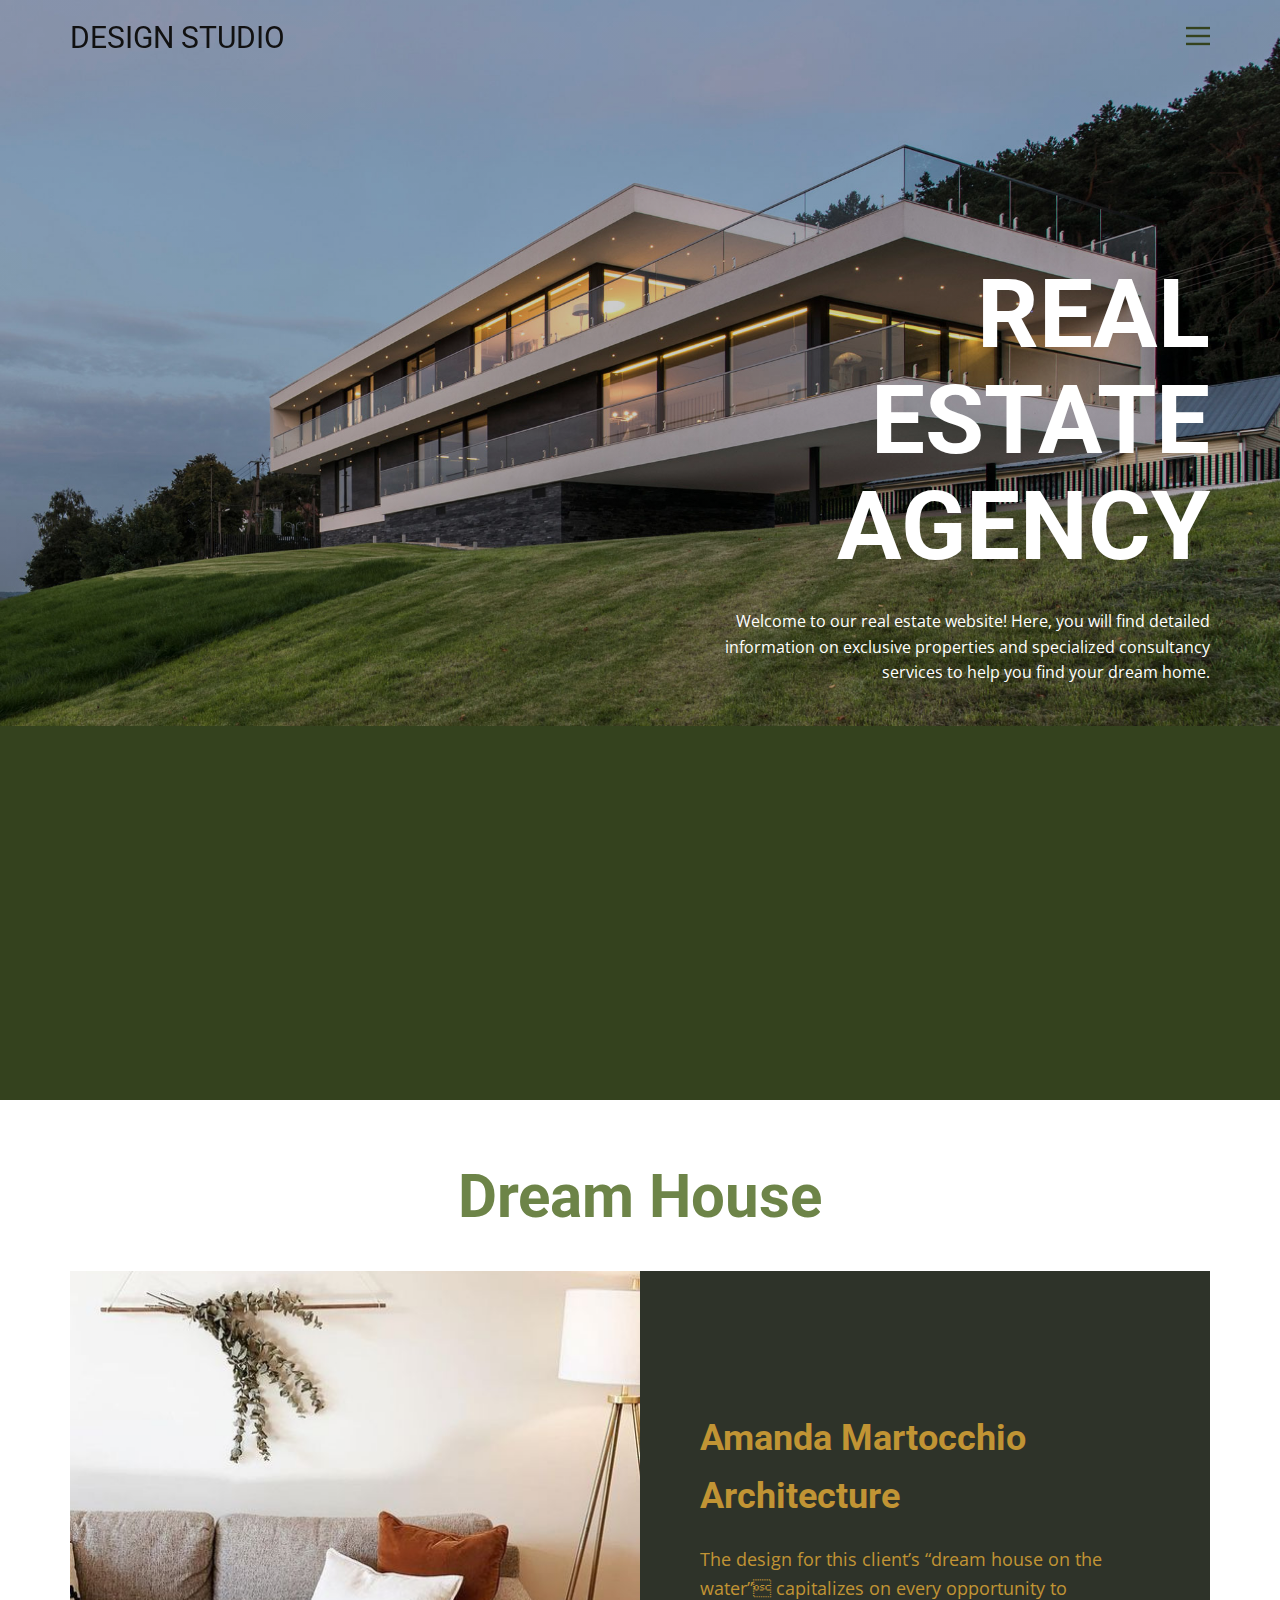
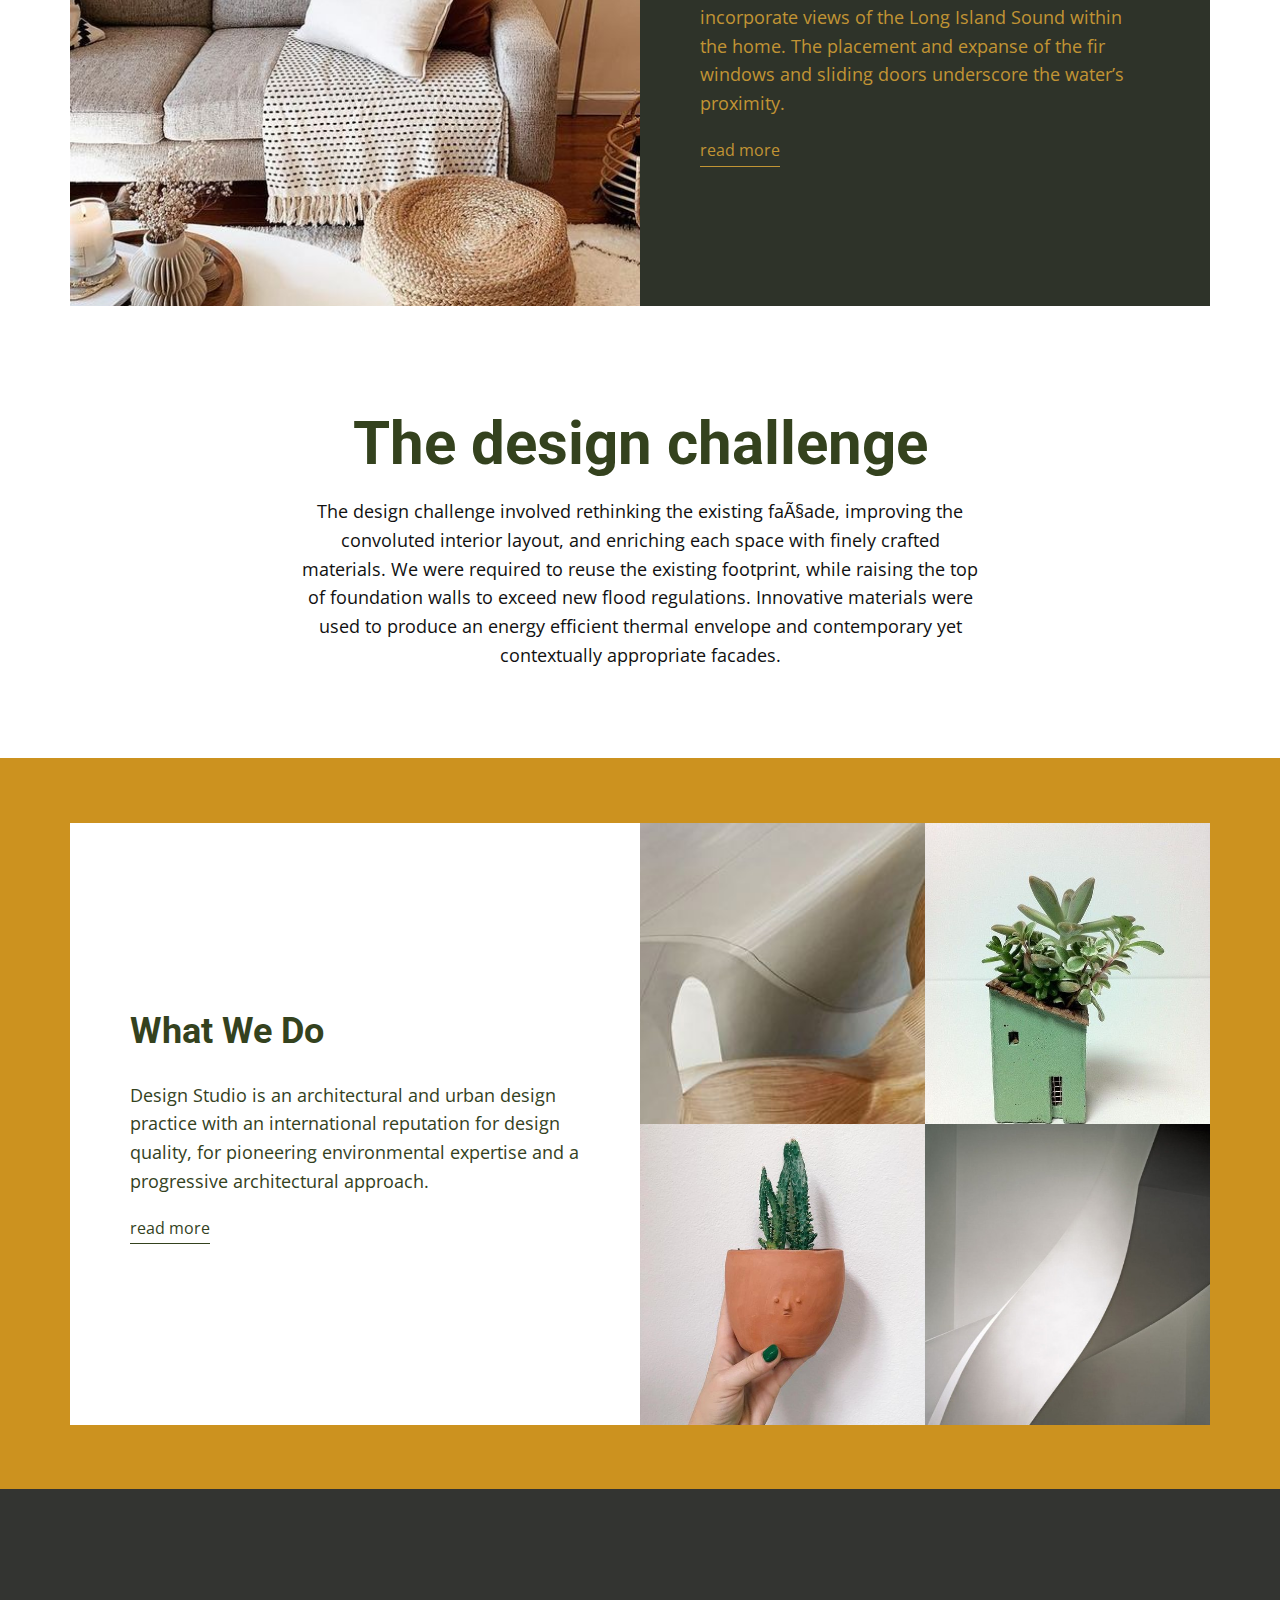
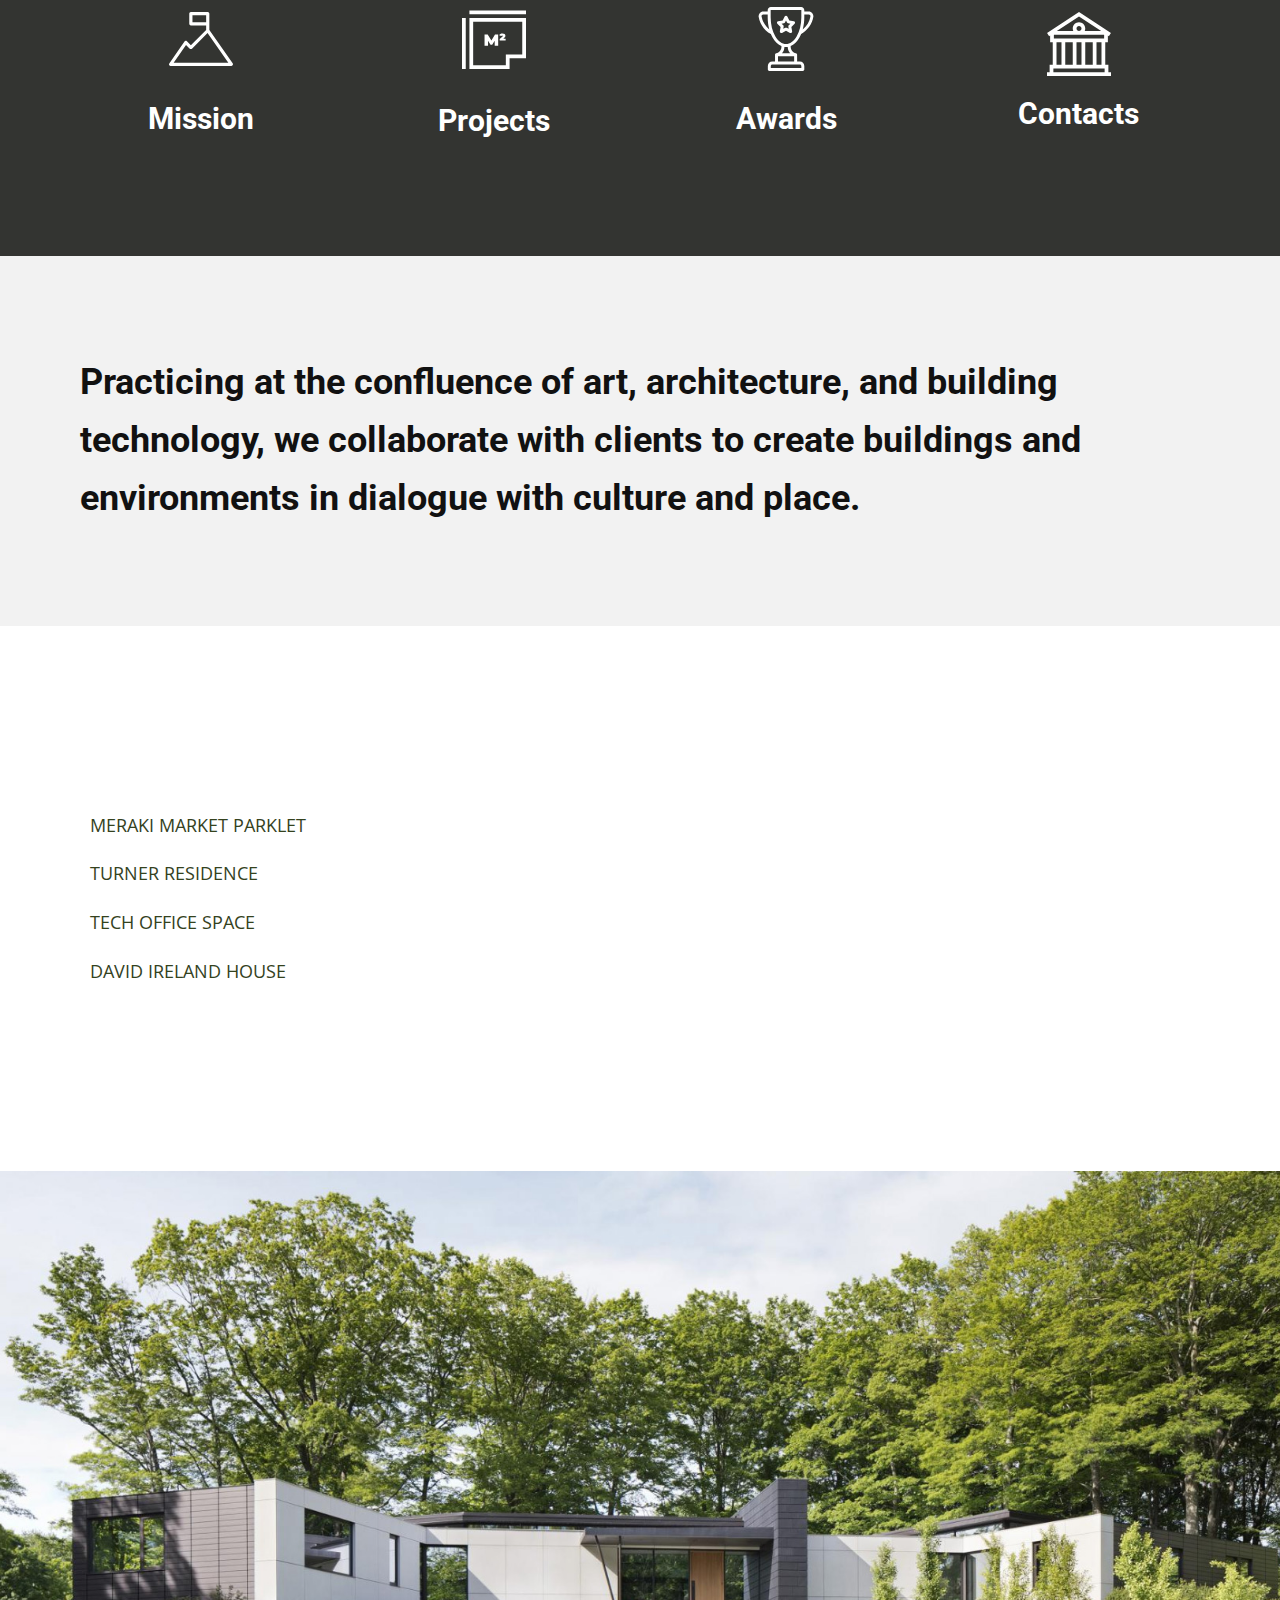
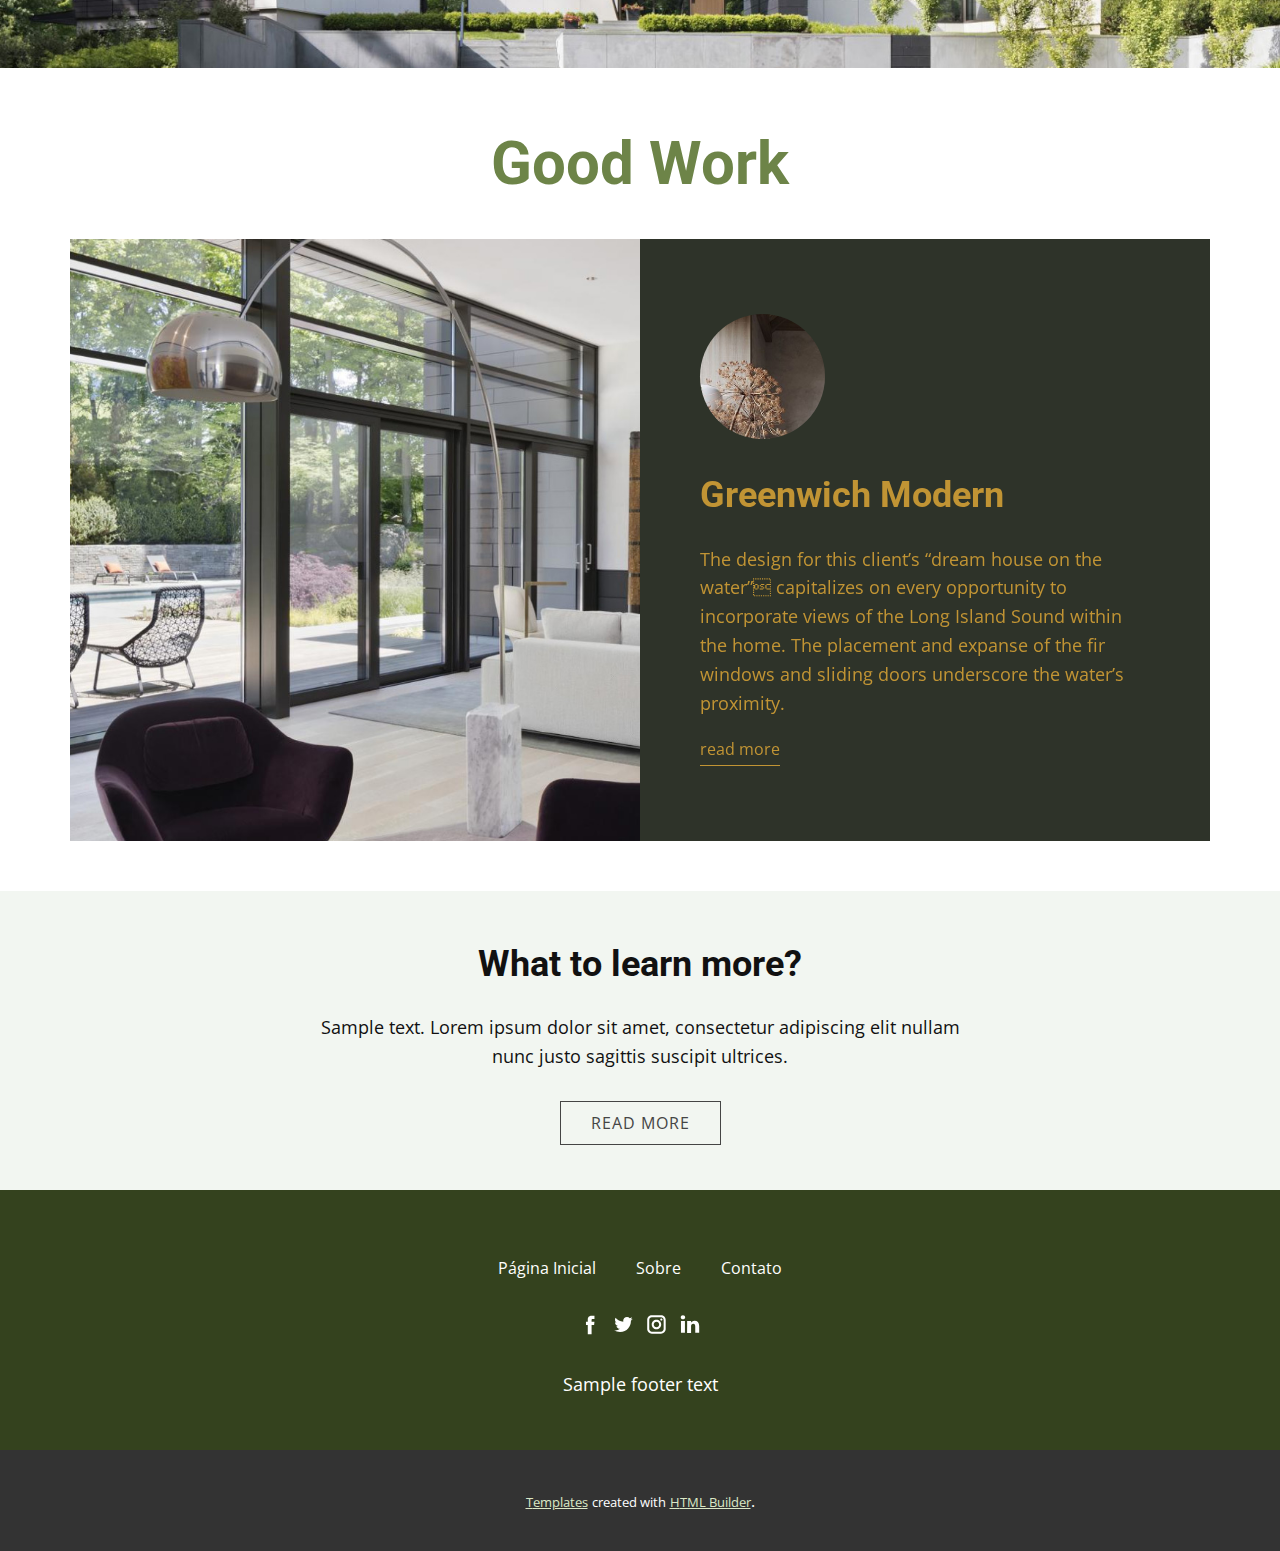
==== Página-Inicial.html @ 9f140aff "initial" ====
<!DOCTYPE html>
<html style="font-size: 16px;" lang="pt"><head>
    <meta name="viewport" content="width=device-width, initial-scale=1.0">
    <meta charset="utf-8">
    <meta name="keywords" content="REAL ESTATE AGENCY, Dream House, Amanda Martocchio Architecture, The design challenge, What We Do, Practicing at the confluence of art, architecture, and building technology, we collaborate with clients to create buildings and environments in dialogue with culture and place., Good Work, Greenwich Modern, What to learn more?">
    <meta name="description" content="">
    <title>Página Inicial</title>
    <link rel="stylesheet" href="nicepage.css" media="screen">
<link rel="stylesheet" href="Página-Inicial.css" media="screen">
    <script class="u-script" type="text/javascript" src="jquery.js" defer=""></script>
    <script class="u-script" type="text/javascript" src="nicepage.js" defer=""></script>
    <meta name="generator" content="Nicepage 5.9.6, nicepage.com">
    <link id="u-theme-google-font" rel="stylesheet" href="https://fonts.googleapis.com/css?family=Roboto:100,100i,300,300i,400,400i,500,500i,700,700i,900,900i|Open+Sans:300,300i,400,400i,500,500i,600,600i,700,700i,800,800i">
    
    
    
    
    
    
    
    
    
    
    
    
    <script type="application/ld+json">{
		"@context": "http://schema.org",
		"@type": "Organization",
		"name": "",
		"sameAs": []
}</script>
    <meta name="theme-color" content="#34421e">
    <meta property="og:title" content="Página Inicial">
    <meta property="og:type" content="website">
  <meta data-intl-tel-input-cdn-path="intlTelInput/" /></head>
  <body class="u-body u-overlap u-overlap-transparent u-xl-mode" data-lang="pt"><header class="u-clearfix u-header u-sticky u-sticky-fa14" id="sec-f9f5"><div class="u-align-left u-clearfix u-sheet u-sheet-1">
        <h3 class="u-align-left-xs u-headline u-text u-text-1">
          <a href="/">Design Studio</a>
        </h3>
        <nav class="u-menu u-menu-hamburger u-offcanvas u-menu-1" data-responsive-from="XL">
          <div class="menu-collapse">
            <a class="u-button-style u-nav-link" href="#" style="padding: 4px 0px; font-size: calc(1em + 8px);">
              <svg class="u-svg-link" preserveAspectRatio="xMidYMin slice" viewBox="0 0 302 302" style="undefined"><use xmlns:xlink="http://www.w3.org/1999/xlink" xlink:href="#svg-a760"></use></svg>
              <svg xmlns="http://www.w3.org/2000/svg" xmlns:xlink="http://www.w3.org/1999/xlink" version="1.1" id="svg-a760" x="0px" y="0px" viewBox="0 0 302 302" style="enable-background:new 0 0 302 302;" xml:space="preserve" class="u-svg-content"><g><rect y="36" width="302" height="30"></rect><rect y="236" width="302" height="30"></rect><rect y="136" width="302" height="30"></rect>
</g><g></g><g></g><g></g><g></g><g></g><g></g><g></g><g></g><g></g><g></g><g></g><g></g><g></g><g></g><g></g></svg>
            </a>
          </div>
          <div class="u-nav-container">
            <ul class="u-nav u-spacing-25 u-unstyled"><li class="u-nav-item"><a class="u-button-style u-nav-link" href="#" style="padding: 8px 0px;">Página Inicial</a>
</li><li class="u-nav-item"><a class="u-button-style u-nav-link" href="#" style="padding: 8px 0px;">Sobre</a>
</li><li class="u-nav-item"><a class="u-button-style u-nav-link" href="#" style="padding: 8px 0px;">Contato</a>
</li></ul>
          </div>
          <div class="u-nav-container-collapse">
            <div class="u-black u-container-style u-inner-container-layout u-opacity u-opacity-95 u-sidenav">
              <div class="u-inner-container-layout u-sidenav-overflow">
                <div class="u-menu-close"></div>
                <ul class="u-align-center u-nav u-popupmenu-items u-unstyled u-nav-2"><li class="u-nav-item"><a class="u-button-style u-nav-link" href="#">Página Inicial</a>
</li><li class="u-nav-item"><a class="u-button-style u-nav-link" href="#">Sobre</a>
</li><li class="u-nav-item"><a class="u-button-style u-nav-link" href="#">Contato</a>
</li></ul>
              </div>
            </div>
            <div class="u-black u-menu-overlay u-opacity u-opacity-70"></div>
          </div>
        </nav>
      </div></header> 
    <section class="-lg -sm -xl -xs u-clearfix u-image u-shading u-section-1" src="" id="sec-aad8">
      <div class="u-clearfix u-sheet u-sheet-1">
        <div class="u-align-left-xs u-align-right-lg u-align-right-md u-align-right-sm u-align-right-xl u-container-style u-group u-group-1">
          <div class="u-container-layout u-valign-bottom u-container-layout-1">
            <h1 class="u-text u-title u-text-1">REAL ESTATE AGENCY</h1>
            <p class="u-large-text u-text u-text-variant u-text-2"> Welcome to our real estate website! Here, you will find detailed information on exclusive properties and specialized consultancy services to help you find your dream home.</p>
          </div>
        </div>
      </div>
    </section>
    <section class="u-clearfix u-palette-1-base u-section-2" id="sec-4918">
      <div class="u-clearfix u-sheet u-sheet-1">
        <div class="u-clearfix u-expanded-width u-gutter-10 u-layout-wrap u-layout-wrap-1">
          <div class="u-layout">
            <div class="u-layout-row">
              <div class="u-border-no-bottom u-border-no-left u-border-no-right u-border-no-top u-container-style u-image u-layout-cell u-left-cell u-size-20 u-image-1" data-animation-name="customAnimationIn" data-animation-duration="1000" data-animation-delay="0">
                <div class="u-container-layout"></div>
              </div>
              <div class="u-border-no-bottom u-border-no-left u-border-no-right u-border-no-top u-container-style u-image u-layout-cell u-size-20 u-image-2" data-animation-name="customAnimationIn" data-animation-duration="1000" data-animation-delay="250">
                <div class="u-container-layout"></div>
              </div>
              <div class="u-border-no-bottom u-border-no-left u-border-no-right u-border-no-top u-container-style u-image u-layout-cell u-right-cell u-size-20 u-image-3" data-animation-name="customAnimationIn" data-animation-duration="1000" data-animation-delay="500">
                <div class="u-container-layout"></div>
              </div>
            </div>
          </div>
        </div>
      </div>
    </section>
    <section class="u-clearfix u-section-3" id="carousel_dcaf">
      <div class="u-clearfix u-sheet u-sheet-1">
        <div class="u-align-center u-container-style u-group u-group-1">
          <div class="u-container-layout u-valign-middle u-container-layout-1">
            <h1 class="u-text u-text-palette-1-dark-1 u-text-1">Dream House</h1>
          </div>
        </div>
        <div class="u-clearfix u-expanded-width u-gutter-0 u-layout-wrap u-layout-wrap-1">
          <div class="u-layout">
            <div class="u-layout-row">
              <div class="u-align-left u-container-style u-image u-layout-cell u-left-cell u-size-30 u-image-1">
                <div class="u-container-layout" src=""></div>
              </div>
              <div class="u-align-left u-container-style u-layout-cell u-palette-5-dark-3 u-right-cell u-size-30 u-layout-cell-2">
                <div class="u-container-layout u-valign-middle u-container-layout-3">
                  <h2 class="u-text u-text-palette-3-base u-text-2">Amanda Martocchio Architecture</h2>
                  <p class="u-text u-text-palette-3-base u-text-3">The design for this client’s “dream house on the water” capitalizes on every opportunity to incorporate views of the Long Island Sound within the home. The placement and expanse of the fir windows and sliding doors underscore
                                    the water’s proximity. </p>
                  <a href="https://amandamartocchio.com/" class="u-border-1 u-border-palette-3-base u-link u-text-palette-3-base u-link-1" title="read more" target="_blank">read more</a>
                </div>
              </div>
            </div>
          </div>
        </div>
      </div>
    </section>
    <section class="u-clearfix u-section-4" id="sec-af74">
      <div class="u-clearfix u-sheet u-sheet-1">
        <div class="u-align-center u-container-style u-group u-group-1">
          <div class="u-container-layout u-valign-middle u-container-layout-1">
            <h1 class="u-text u-text-palette-1-base u-text-1">The design challenge</h1>
            <p class="u-text u-text-2">The design challenge involved rethinking the existing faÃ§ade, improving the convoluted interior layout, and enriching each space with finely crafted materials. We were required to reuse the existing footprint, while raising the top
                        of foundation walls to exceed new flood regulations. Innovative materials were used to produce an energy efficient thermal envelope and contemporary yet contextually appropriate facades.</p>
          </div>
        </div>
      </div>
    </section>
    <section class="u-clearfix u-custom-color-1 u-section-5" id="carousel_9594">
      <div class="u-clearfix u-sheet u-sheet-1">
        <div class="u-clearfix u-expanded-width u-gutter-0 u-layout-wrap u-layout-wrap-1">
          <div class="u-gutter-0 u-layout">
            <div class="u-layout-row">
              <div class="u-size-30 u-size-60-md">
                <div class="u-layout-col">
                  <div class="u-align-left u-container-style u-layout-cell u-left-cell u-size-60 u-white u-layout-cell-1">
                    <div class="u-container-layout u-valign-middle u-container-layout-1">
                      <h2 class="u-text u-text-palette-1-base u-text-1">What We Do</h2>
                      <p class="u-text u-text-palette-1-base u-text-2">Design Studio is an architectural and urban design practice with an international reputation for design quality, for pioneering environmental expertise and a progressive architectural approach. </p>
                      <a href="https://amandamartocchio.com/" class="u-border-1 u-border-palette-1-base u-link u-text-palette-1-base u-link-1" title="read more" target="_blank">read more</a>
                    </div>
                  </div>
                </div>
              </div>
              <div class="u-size-30 u-size-60-md">
                <div class="u-layout-col">
                  <div class="u-size-30">
                    <div class="u-layout-row">
                      <div class="u-align-left u-container-style u-image u-layout-cell u-size-30 u-image-1">
                        <div class="u-container-layout" src=""></div>
                      </div>
                      <div class="u-container-style u-image u-layout-cell u-right-cell u-size-30 u-image-2">
                        <div class="u-container-layout"></div>
                      </div>
                    </div>
                  </div>
                  <div class="u-size-30">
                    <div class="u-layout-row">
                      <div class="u-container-style u-image u-layout-cell u-size-30 u-image-3">
                        <div class="u-container-layout"></div>
                      </div>
                      <div class="u-container-style u-image u-layout-cell u-right-cell u-size-30 u-image-4">
                        <div class="u-container-layout"></div>
                      </div>
                    </div>
                  </div>
                </div>
              </div>
            </div>
          </div>
        </div>
      </div>
    </section>
    <section class="u-clearfix u-custom-color-2 u-section-6" id="carousel_696f">
      <div class="u-clearfix u-sheet u-sheet-1">
        <div class="u-clearfix u-expanded-width u-gutter-30 u-layout-wrap u-layout-wrap-1">
          <div class="u-gutter-0 u-layout">
            <div class="u-layout-row">
              <div class="u-align-center u-container-style u-layout-cell u-left-cell u-similar-fill u-size-15 u-size-30-md u-layout-cell-1">
                <div class="u-container-layout u-valign-middle"><span class="u-icon u-icon-1"><svg class="u-svg-link" preserveAspectRatio="xMidYMin slice" viewBox="0 0 301.055 301.055" style="undefined"><use xmlns:xlink="http://www.w3.org/1999/xlink" xlink:href="#svg-299d"></use></svg><svg class="u-svg-content" viewBox="0 0 301.055 301.055" x="0px" y="0px" id="svg-299d" style="enable-background:new 0 0 301.055 301.055;"><path d="M189.798,31.551c0-4.143-3.357-7.5-7.5-7.5h-79.453c-4.143,0-7.5,3.357-7.5,7.5v47.687c0,4.143,3.357,7.5,7.5,7.5h71.953  v21.186L102.845,179.9l-18.532-18.54c-1.571-1.571-3.769-2.362-5.97-2.168c-2.213,0.197-4.225,1.365-5.493,3.189L1.342,265.221  c-1.594,2.292-1.782,5.28-0.488,7.755c1.293,2.476,3.855,4.026,6.647,4.026h286.035c0.008,0.001,0.016,0.001,0.02,0  c4.143,0,7.5-3.357,7.5-7.5c0-1.783-0.622-3.421-1.661-4.708L189.798,108.66V31.551z M110.345,71.738V39.051h64.453v32.687H110.345z   M21.85,262.003l58.195-83.694l17.495,17.503c1.407,1.406,3.315,2.197,5.305,2.197c1.989,0,3.897-0.791,5.304-2.197l73.141-73.165  l97.818,139.357H21.85z"></path></svg></span>
                  <h3 class="u-align-center-md u-text u-text-1">Mission</h3>
                </div>
              </div>
              <div class="u-align-center-lg u-align-center-sm u-align-center-xl u-align-center-xs u-container-style u-layout-cell u-similar-fill u-size-15 u-size-30-md u-layout-cell-2">
                <div class="u-container-layout u-valign-middle"><span class="u-icon u-icon-2"><svg class="u-svg-link" preserveAspectRatio="xMidYMin slice" viewBox="0 -22 512 512" style="undefined"><use xmlns:xlink="http://www.w3.org/1999/xlink" xlink:href="#svg-1c7b"></use></svg><svg class="u-svg-content" viewBox="0 -22 512 512" id="svg-1c7b"><path d="m59.332031 467h321.335938v-85.332031h131.332031v-321.714844h-452.667969zm30-377.046875h392.667969v261.714844h-131.332031v85.332031h-261.335938zm0 0"></path><path d="m59.332031 0h452.667969v30h-452.667969zm0 0"></path><path d="m0 59.953125h30v407.046875h-30zm0 0"></path><path d="m264.054688 191.496094-28.863282 48.492187-29.640625-48.492187h-25.222656v91.003906h27.953125v-40.042969l19.761719 31.851563h13.519531l19.761719-33.28125.257812 41.472656h27.953125l-.261718-91.003906zm0 0"></path><path d="m336.980469 219.058594c8.449219-7.410156 10.398437-11.960938 10.398437-17.160156 0-10.53125-9.617187-17.160157-23.917968-17.160157-13.390626 0-21.84375 5.457031-25.613282 12.867188l15.082032 7.152343c1.6875-3.121093 4.679687-4.941406 8.710937-4.941406 3.640625 0 5.199219 1.5625 5.199219 3.640625 0 1.691407-.78125 3.769531-4.679688 7.019531l-20.671875 17.683594v11.828125h47.582031v-14.816406h-19.242187zm0 0"></path></svg></span>
                  <h3 class="u-align-center-md u-text u-text-2">Projects</h3>
                </div>
              </div>
              <div class="u-align-center u-container-style u-layout-cell u-similar-fill u-size-15 u-size-30-md u-layout-cell-3">
                <div class="u-container-layout u-valign-middle"><span class="u-icon u-icon-3"><svg class="u-svg-link" preserveAspectRatio="xMidYMin slice" viewBox="0 0 511.999 511.999" style="undefined"><use xmlns:xlink="http://www.w3.org/1999/xlink" xlink:href="#svg-209a"></use></svg><svg class="u-svg-content" viewBox="0 0 511.999 511.999" x="0px" y="0px" id="svg-209a" style="enable-background:new 0 0 511.999 511.999;"><g><g><path d="M466.45,49.374c-7.065-8.308-17.368-13.071-28.267-13.071H402.41v-11.19C402.41,11.266,391.143,0,377.297,0H134.705    c-13.848,0-25.112,11.266-25.112,25.112v11.19H73.816c-10.899,0-21.203,4.764-28.267,13.071    c-6.992,8.221-10.014,19.019-8.289,29.624c9.4,57.8,45.775,108.863,97.4,136.872c4.717,11.341,10.059,22.083,16.008,32.091    c19.002,31.975,42.625,54.073,68.627,64.76c2.635,26.644-15.094,51.885-41.794,57.9c-0.057,0.013-0.097,0.033-0.153,0.046    c-5.211,1.245-9.09,5.921-9.09,11.513v54.363h-21.986c-19.602,0-35.549,15.947-35.549,35.549v28.058    c0,6.545,5.305,11.85,11.85,11.85H390.56c6.545,0,11.85-5.305,11.85-11.85v-28.058c0-19.602-15.947-35.549-35.549-35.549h-21.988    V382.18c0-5.603-3.893-10.286-9.118-11.52c-0.049-0.012-0.096-0.028-0.145-0.04c-26.902-6.055-44.664-31.55-41.752-58.394    c25.548-10.86,48.757-32.761,67.479-64.264c5.949-10.009,11.29-20.752,16.008-32.095c51.622-28.01,87.995-79.072,97.395-136.87    C476.465,68.392,473.443,57.595,466.45,49.374z M60.652,75.192c-0.616-3.787,0.431-7.504,2.949-10.466    c2.555-3.004,6.277-4.726,10.214-4.726h35.777v21.802c0,34.186,4.363,67.3,12.632,97.583    C89.728,153.706,67.354,116.403,60.652,75.192z M366.861,460.243c6.534,0,11.85,5.316,11.85,11.85v16.208H134.422v-16.208    c0-6.534,5.316-11.85,11.85-11.85H366.861z M321.173,394.03v42.513H191.96V394.03H321.173z M223.037,370.331    c2.929-3.224,5.607-6.719,8.002-10.46c7.897-12.339,12.042-26.357,12.228-40.674c4.209,0.573,8.457,0.88,12.741,0.88    c4.661,0,9.279-0.358,13.852-1.036c0.27,19.239,7.758,37.45,20.349,51.289H223.037z M378.709,81.803    c0,58.379-13.406,113.089-37.747,154.049c-23.192,39.03-53.364,60.525-84.956,60.525c-31.597,0-61.771-21.494-84.966-60.523    c-24.342-40.961-37.748-95.671-37.748-154.049V25.112c0-0.78,0.634-1.413,1.412-1.413h242.591c0.78,0,1.414,0.634,1.414,1.413    V81.803z M451.348,75.192c-6.702,41.208-29.074,78.51-61.569,104.191c8.268-30.283,12.631-63.395,12.631-97.58V60.001h35.773    c3.938,0,7.66,1.723,10.214,4.726C450.915,67.688,451.963,71.405,451.348,75.192z"></path>
</g>
</g><g><g><path d="M327.941,121.658c-1.395-4.288-5.103-7.414-9.566-8.064l-35.758-5.196l-15.991-32.402    c-1.997-4.044-6.116-6.605-10.626-6.605c-4.511,0-8.63,2.561-10.626,6.605l-15.991,32.402l-35.758,5.196    c-4.464,0.648-8.172,3.775-9.566,8.065c-1.393,4.291-0.231,8.999,2.999,12.148l25.875,25.221l-6.109,35.613    c-0.763,4.446,1.064,8.938,4.714,11.59c3.648,2.651,8.487,3,12.479,0.902L256,190.32l31.982,16.813    c1.734,0.911,3.627,1.36,5.512,1.36c2.456,0,4.902-0.763,6.966-2.263c3.65-2.652,5.477-7.144,4.714-11.59l-6.109-35.613    l25.875-25.221C328.172,130.658,329.334,125.949,327.941,121.658z M278.064,146.405c-2.793,2.722-4.068,6.644-3.408,10.489    l3.102,18.09l-16.245-8.541c-1.725-0.908-3.62-1.36-5.514-1.36c-1.894,0-3.788,0.454-5.514,1.36l-16.245,8.541l3.102-18.09    c0.66-3.844-0.615-7.766-3.408-10.489l-13.141-12.81l18.162-2.64c3.859-0.56,7.196-2.985,8.922-6.482l8.123-16.458l8.122,16.458    c1.727,3.497,5.062,5.921,8.922,6.482l18.162,2.64L278.064,146.405z"></path>
</g>
</g></svg></span>
                  <h3 class="u-align-center-md u-text u-text-3">Awards</h3>
                </div>
              </div>
              <div class="u-align-center u-container-style u-layout-cell u-right-cell u-similar-fill u-size-15 u-size-30-md u-layout-cell-4">
                <div class="u-container-layout u-valign-middle"><span class="u-icon u-icon-4"><svg class="u-svg-link" preserveAspectRatio="xMidYMin slice" viewBox="0 0 512 512" style="undefined"><use xmlns:xlink="http://www.w3.org/1999/xlink" xlink:href="#svg-49fc"></use></svg><svg class="u-svg-content" viewBox="0 0 512 512" x="0px" y="0px" id="svg-49fc" style="enable-background:new 0 0 512 512;"><g><g><path d="M491,481.998v-60.004h-25v-179.01h21v-54.673l7.87,5.191l16.518-25.044L256,0L0.612,168.458l16.518,25.044l7.87-5.191    v54.673h21v179.011H21v60.004H0V512h512v-30.002H491z M256,35.94l177.434,117.038H301.813c2.686-6.13,4.187-12.892,4.187-20.001    c0-27.572-22.43-50.003-50-50.003s-50,22.431-50,50.003c0,7.109,1.501,13.872,4.187,20.001H78.566L256,35.94z M276,132.977    c0,11.028-8.972,20.001-20,20.001s-20-8.973-20-20.001c0-11.029,8.972-20.001,20-20.001S276,121.949,276,132.977z M55,182.98h402    v30.002H55V182.98z M436,242.984v179.011h-40V242.984H436z M366,242.984v179.011h-60V242.984H366z M276,242.984v179.011h-40    V242.984H276z M206,242.984v179.011h-60V242.984H206z M116,242.984v179.011H76V242.984H116z M461,481.998H51v-30.002h410V481.998z    "></path>
</g>
</g></svg></span>
                  <h3 class="u-align-center-md u-text u-text-4">Contacts</h3>
                </div>
              </div>
            </div>
          </div>
        </div>
      </div>
    </section>
    <section class="u-clearfix u-grey-5 u-section-7" id="sec-4ed6">
      <div class="u-clearfix u-sheet u-sheet-1">
        <div class="u-align-left u-container-style u-expanded-width u-group u-group-1">
          <div class="u-container-layout u-valign-middle-xl u-valign-middle-xs u-container-layout-1">
            <h2 class="u-text u-text-1">Practicing at the confluence of art, architecture, and building technology, we collaborate with clients to create buildings and environments in dialogue with culture and place.</h2>
          </div>
        </div>
      </div>
    </section>
    <section class="u-clearfix u-section-8" id="sec-7f2e">
      <div class="u-clearfix u-sheet u-sheet-1">
        <div class="u-clearfix u-expanded-width u-layout-wrap u-layout-wrap-1">
          <div class="u-layout">
            <div class="u-layout-row">
              <div class="u-align-left u-container-style u-layout-cell u-left-cell u-size-23 u-layout-cell-1">
                <div class="u-container-layout u-valign-middle u-container-layout-1">
                  <a href="https://jensen-architects.com/work/meraki-market-parklet/" class="u-link u-link-1" title="Read More" target="_blank">Meraki Market Parklet</a>
                  <a href="https://jensen-architects.com/work/turner-residence/" class="u-link u-link-2" title="turner residence">Turner Residence</a>
                  <a href="https://jensen-architects.com/work/tech-office-space/" class="u-link u-link-3" title="Tech Office Space" target="_blank">Tech Office Space</a>
                  <a href="https://jensen-architects.com/work/david-ireland-house/" class="u-link u-link-4" title="More" target="_blank">David Ireland House</a>
                </div>
              </div>
              <div class="u-container-style u-image u-layout-cell u-right-cell u-size-37 u-image-1" data-animation-name="customAnimationIn" data-animation-duration="1750">
                <div class="u-container-layout"></div>
              </div>
            </div>
          </div>
        </div>
      </div>
    </section>
    <section class="skrollable skrollable-between u-clearfix u-image u-section-9" id="sec-0849">
      <div class="u-clearfix u-sheet u-sheet-1"></div>
    </section>
    <section class="u-clearfix u-white u-section-10" id="sec-a835">
      <div class="u-clearfix u-sheet u-sheet-1">
        <div class="u-align-center u-container-style u-expanded-width-xs u-group u-group-1">
          <div class="u-container-layout u-valign-middle u-container-layout-1">
            <h1 class="u-text u-text-palette-1-dark-1 u-text-1">Good Work</h1>
          </div>
        </div>
        <div class="u-clearfix u-expanded-width u-gutter-0 u-layout-wrap u-layout-wrap-1">
          <div class="u-layout">
            <div class="u-layout-row">
              <div class="u-align-left u-container-style u-image u-layout-cell u-left-cell u-size-30 u-image-1" data-animation-name="pulse" data-animation-duration="1000" data-animation-direction="">
                <div class="u-container-layout" src=""></div>
              </div>
              <div class="u-align-left u-container-style u-layout-cell u-palette-5-dark-3 u-right-cell u-size-30 u-layout-cell-2" data-animation-name="pulse" data-animation-duration="1000" data-animation-direction="" data-animation-delay="250">
                <div class="u-container-layout u-valign-middle u-container-layout-3">
                  <div alt="" class="u-image u-image-circle u-image-2" data-image-width="277" data-image-height="277"></div>
                  <h2 class="u-text u-text-palette-3-base u-text-2">Greenwich Modern</h2>
                  <p class="u-text u-text-palette-3-base u-text-3">The design for this client’s “dream house on the water” capitalizes on every opportunity to incorporate views of the Long Island Sound within the home. The placement and expanse of the fir windows and sliding doors underscore
                                    the water’s proximity. </p>
                  <a href="https://amandamartocchio.com/" class="u-border-1 u-border-palette-3-base u-link u-text-palette-3-base u-link-1" title="read more" target="_blank">read more</a>
                </div>
              </div>
            </div>
          </div>
        </div>
      </div>
    </section>
    <section class="u-clearfix u-palette-4-light-3 u-section-11" id="sec-ce46">
      <div class="u-clearfix u-sheet u-sheet-1">
        <div class="u-align-center u-container-style u-group u-group-1">
          <div class="u-container-layout u-valign-middle u-container-layout-1">
            <h2 class="u-text u-text-1">What to learn more?</h2>
            <p class="u-text u-text-2">Sample text. Lorem ipsum dolor sit amet, consectetur adipiscing elit nullam nunc justo sagittis suscipit ultrices.</p>
            <a href="https://nicepage.com/website-builder" class="u-border-1 u-border-grey-dark-1 u-btn u-button-style u-btn-1">Read More</a>
          </div>
        </div>
      </div>
    </section>
    
    
    <footer class="u-clearfix u-footer u-palette-1-base" id="sec-1161"><div class="u-clearfix u-sheet u-sheet-1">
        <nav class="u-menu u-menu-dropdown u-offcanvas u-menu-1">
          <div class="menu-collapse">
            <a class="u-button-style u-nav-link" href="#">
              <svg class="u-svg-link" viewBox="0 0 24 24"><use xmlns:xlink="http://www.w3.org/1999/xlink" xlink:href="#menu-hamburger"></use></svg>
              <svg class="u-svg-content" version="1.1" id="menu-hamburger" viewBox="0 0 16 16" x="0px" y="0px" xmlns:xlink="http://www.w3.org/1999/xlink" xmlns="http://www.w3.org/2000/svg"><g><rect y="1" width="16" height="2"></rect><rect y="7" width="16" height="2"></rect><rect y="13" width="16" height="2"></rect>
</g></svg>
            </a>
          </div>
          <div class="u-nav-container">
            <ul class="u-nav u-unstyled"><li class="u-nav-item"><a class="u-button-style u-nav-link" href="#">Página Inicial</a>
</li><li class="u-nav-item"><a class="u-button-style u-nav-link" href="#">Sobre</a>
</li><li class="u-nav-item"><a class="u-button-style u-nav-link" href="#">Contato</a>
</li></ul>
          </div>
          <div class="u-nav-container-collapse">
            <div class="u-black u-container-style u-inner-container-layout u-opacity u-opacity-95 u-sidenav">
              <div class="u-inner-container-layout u-sidenav-overflow">
                <div class="u-menu-close"></div>
                <ul class="u-align-center u-nav u-popupmenu-items u-unstyled u-nav-2"><li class="u-nav-item"><a class="u-button-style u-nav-link" href="#">Página Inicial</a>
</li><li class="u-nav-item"><a class="u-button-style u-nav-link" href="#">Sobre</a>
</li><li class="u-nav-item"><a class="u-button-style u-nav-link" href="#">Contato</a>
</li></ul>
              </div>
            </div>
            <div class="u-black u-menu-overlay u-opacity u-opacity-70"></div>
          </div>
        </nav>
        <div class="u-align-left u-social-icons u-spacing-10 u-social-icons-1">
          <a class="u-social-url" target="_blank" href=""><span class="u-icon u-icon-circle u-social-facebook u-social-icon u-icon-1"><svg class="u-svg-link" preserveAspectRatio="xMidYMin slice" viewBox="0 0 112.2 112.2" style="width: 23px;"><use xmlns:xlink="http://www.w3.org/1999/xlink" xlink:href="#svg-7562"></use></svg><svg x="0px" y="0px" viewBox="0 0 112.2 112.2" enable-background="new 0 0 112.2 112.2" xml:space="preserve" id="svg-7562" class="u-svg-content"><path d="M75.5,28.8H65.4c-1.5,0-4,0.9-4,4.3v9.4h13.9l-1.5,15.8H61.4v45.1H42.8V58.3h-8.8V42.4h8.8V32.2 c0-7.4,3.4-18.8,18.8-18.8h13.8v15.4H75.5z"></path></svg></span>
          </a>
          <a class="u-social-url" target="_blank" href=""><span class="u-icon u-icon-circle u-social-icon u-social-twitter u-icon-2"><svg class="u-svg-link" preserveAspectRatio="xMidYMin slice" viewBox="0 0 112.2 112.2" style="width: 23px;"><use xmlns:xlink="http://www.w3.org/1999/xlink" xlink:href="#svg-37ac"></use></svg><svg x="0px" y="0px" viewBox="0 0 112.2 112.2" enable-background="new 0 0 112.2 112.2" xml:space="preserve" id="svg-37ac" class="u-svg-content"><path d="M92.2,38.2c0,0.8,0,1.6,0,2.3c0,24.3-18.6,52.4-52.6,52.4c-10.6,0.1-20.2-2.9-28.5-8.2 c1.4,0.2,2.9,0.2,4.4,0.2c8.7,0,16.7-2.9,23-7.9c-8.1-0.2-14.9-5.5-17.3-12.8c1.1,0.2,2.4,0.2,3.4,0.2c1.6,0,3.3-0.2,4.8-0.7 c-8.4-1.6-14.9-9.2-14.9-18c0-0.2,0-0.2,0-0.2c2.5,1.4,5.4,2.2,8.4,2.3c-5-3.3-8.3-8.9-8.3-15.4c0-3.4,1-6.5,2.5-9.2 c9.1,11.1,22.7,18.5,38,19.2c-0.2-1.4-0.4-2.8-0.4-4.3c0.1-10,8.3-18.2,18.5-18.2c5.4,0,10.1,2.2,13.5,5.7c4.3-0.8,8.1-2.3,11.7-4.5 c-1.4,4.3-4.3,7.9-8.1,10.1c3.7-0.4,7.3-1.4,10.6-2.9C98.9,32.3,95.7,35.5,92.2,38.2z"></path></svg></span>
          </a>
          <a class="u-social-url" target="_blank" href=""><span class="u-icon u-icon-circle u-social-icon u-social-instagram u-icon-3"><svg class="u-svg-link" preserveAspectRatio="xMidYMin slice" viewBox="0 0 112.2 112.2" style="width: 23px;"><use xmlns:xlink="http://www.w3.org/1999/xlink" xlink:href="#svg-985e"></use></svg><svg x="0px" y="0px" viewBox="0 0 112.2 112.2" enable-background="new 0 0 112.2 112.2" xml:space="preserve" id="svg-985e" class="u-svg-content"><path d="M55.9,32.9c-12.8,0-23.2,10.4-23.2,23.2s10.4,23.2,23.2,23.2s23.2-10.4,23.2-23.2S68.7,32.9,55.9,32.9z M55.9,69.4c-7.4,0-13.3-6-13.3-13.3c-0.1-7.4,6-13.3,13.3-13.3s13.3,6,13.3,13.3C69.3,63.5,63.3,69.4,55.9,69.4z"></path><path d="M79.7,26.8c-3,0-5.4,2.5-5.4,5.4s2.5,5.4,5.4,5.4c3,0,5.4-2.5,5.4-5.4S82.7,26.8,79.7,26.8z"></path><path d="M78.2,11H33.5C21,11,10.8,21.3,10.8,33.7v44.7c0,12.6,10.2,22.8,22.7,22.8h44.7c12.6,0,22.7-10.2,22.7-22.7 V33.7C100.8,21.1,90.6,11,78.2,11z M91,78.4c0,7.1-5.8,12.8-12.8,12.8H33.5c-7.1,0-12.8-5.8-12.8-12.8V33.7 c0-7.1,5.8-12.8,12.8-12.8h44.7c7.1,0,12.8,5.8,12.8,12.8V78.4z"></path></svg></span>
          </a>
          <a class="u-social-url" target="_blank" href=""><span class="u-icon u-icon-circle u-social-icon u-social-linkedin u-icon-4"><svg class="u-svg-link" preserveAspectRatio="xMidYMin slice" viewBox="0 0 112.2 112.2" style="width: 23px;"><use xmlns:xlink="http://www.w3.org/1999/xlink" xlink:href="#svg-cb4a"></use></svg><svg x="0px" y="0px" viewBox="0 0 112.2 112.2" enable-background="new 0 0 112.2 112.2" xml:space="preserve" id="svg-cb4a" class="u-svg-content"><path d="M33.8,96.8H14.5v-58h19.3V96.8z M24.1,30.9L24.1,30.9c-6.6,0-10.8-4.5-10.8-10.1c0-5.8,4.3-10.1,10.9-10.1 S34.9,15,35.1,20.8C35.1,26.4,30.8,30.9,24.1,30.9z M103.3,96.8H84.1v-31c0-7.8-2.7-13.1-9.8-13.1c-5.3,0-8.5,3.6-9.9,7.1 c-0.6,1.3-0.6,3-0.6,4.8V97H44.5c0,0,0.3-52.6,0-58h19.3v8.2c2.6-3.9,7.2-9.6,17.4-9.6c12.7,0,22.2,8.4,22.2,26.1V96.8z"></path></svg></span>
          </a>
        </div>
        <p class="u-align-center u-text u-text-1">Sample footer text</p>
      </div></footer>
    <section class="u-backlink u-clearfix u-grey-80">
      <a class="u-link" href="https://nicepage.com/templates" target="_blank">
        <span>Templates</span>
      </a>
      <p class="u-text">
        <span>created with</span>
      </p>
      <a class="u-link" href="https://nicepage.com/html-website-builder" target="_blank">
        <span>HTML Builder</span>
      </a>. 
    </section>
  
</body></html>
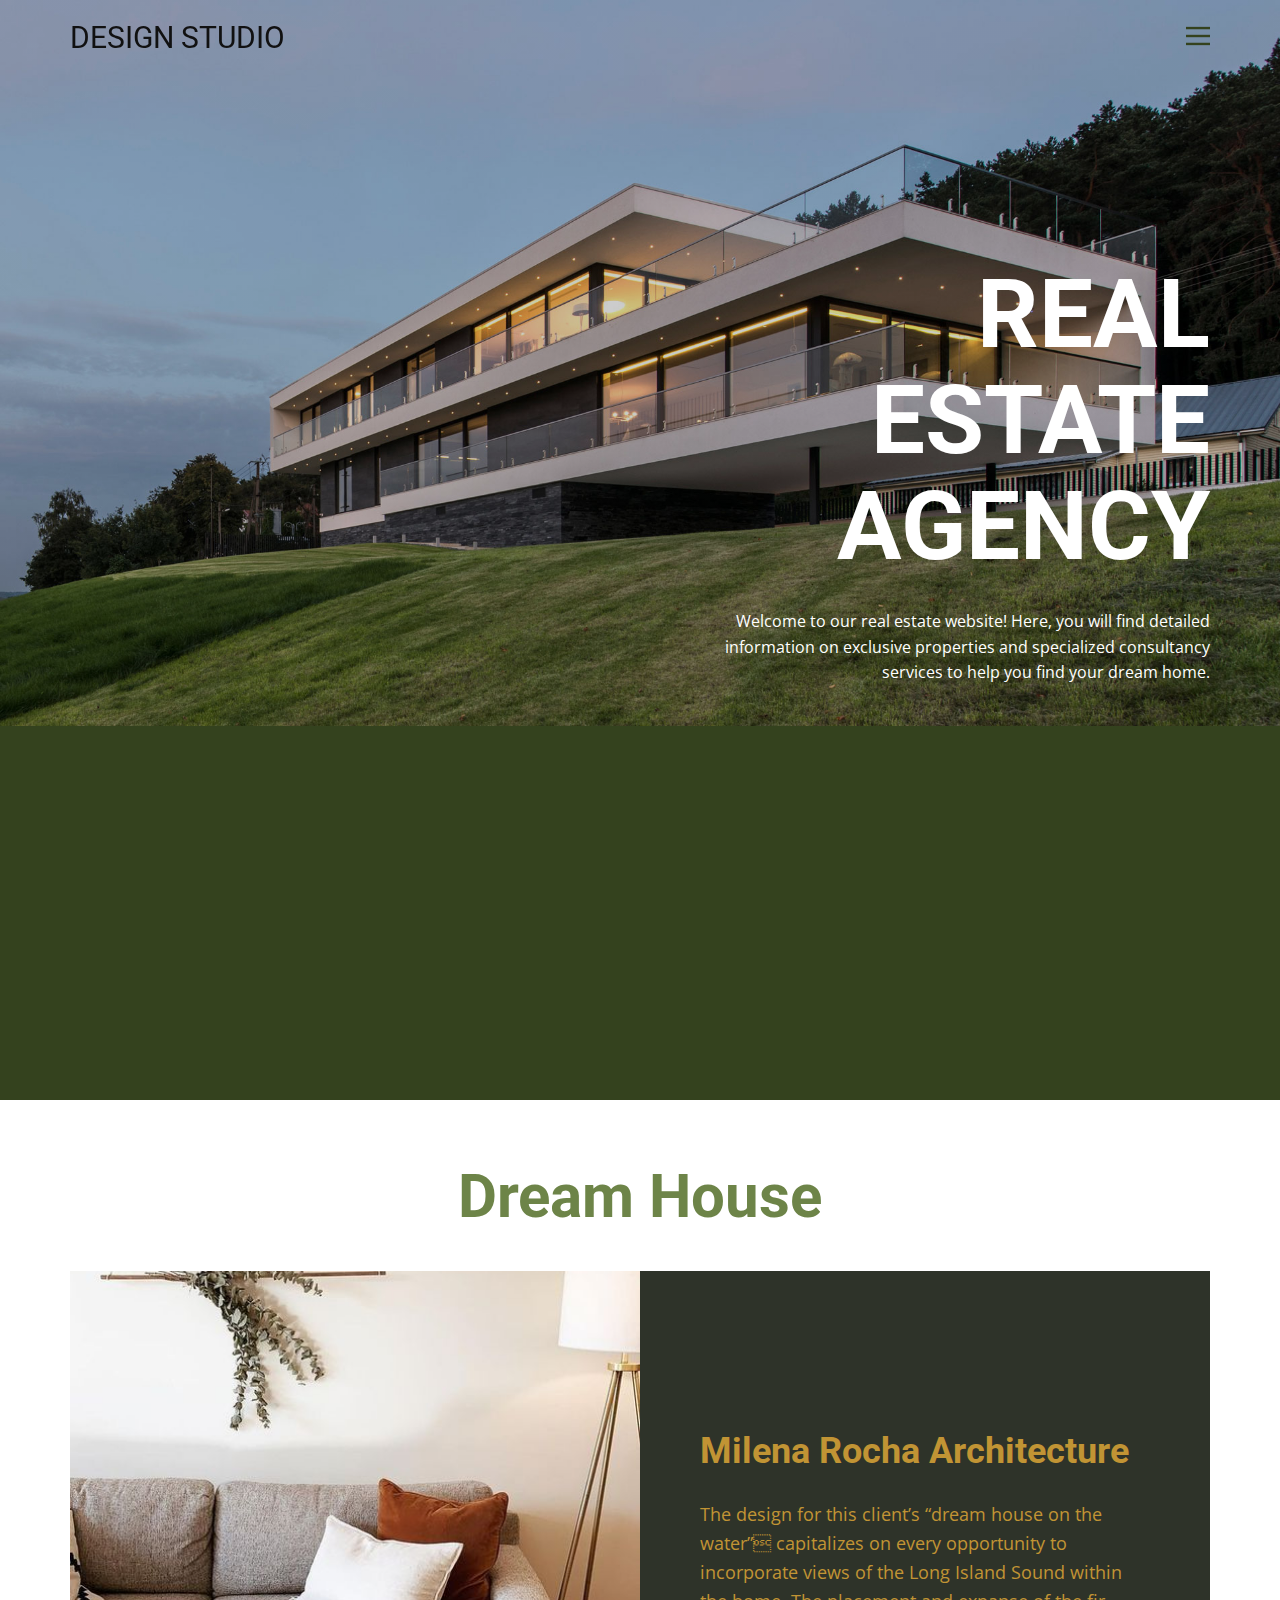
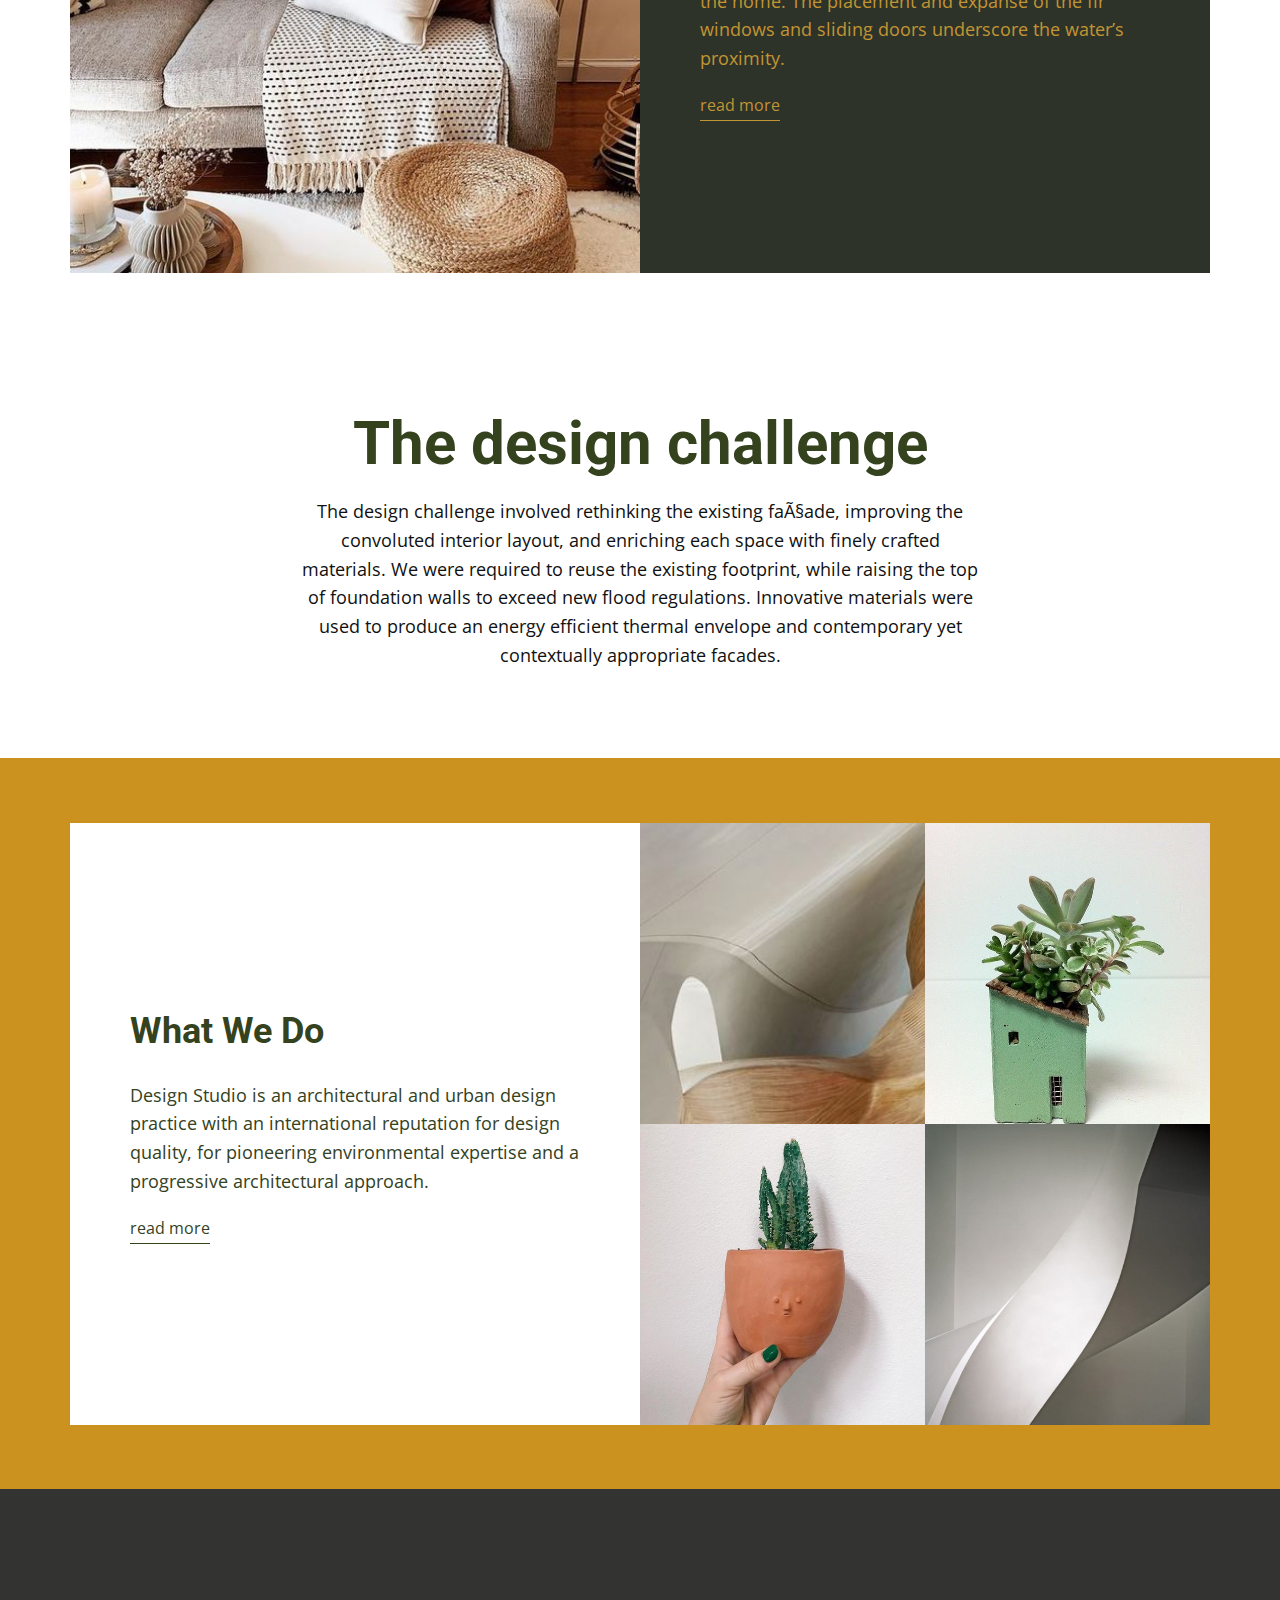
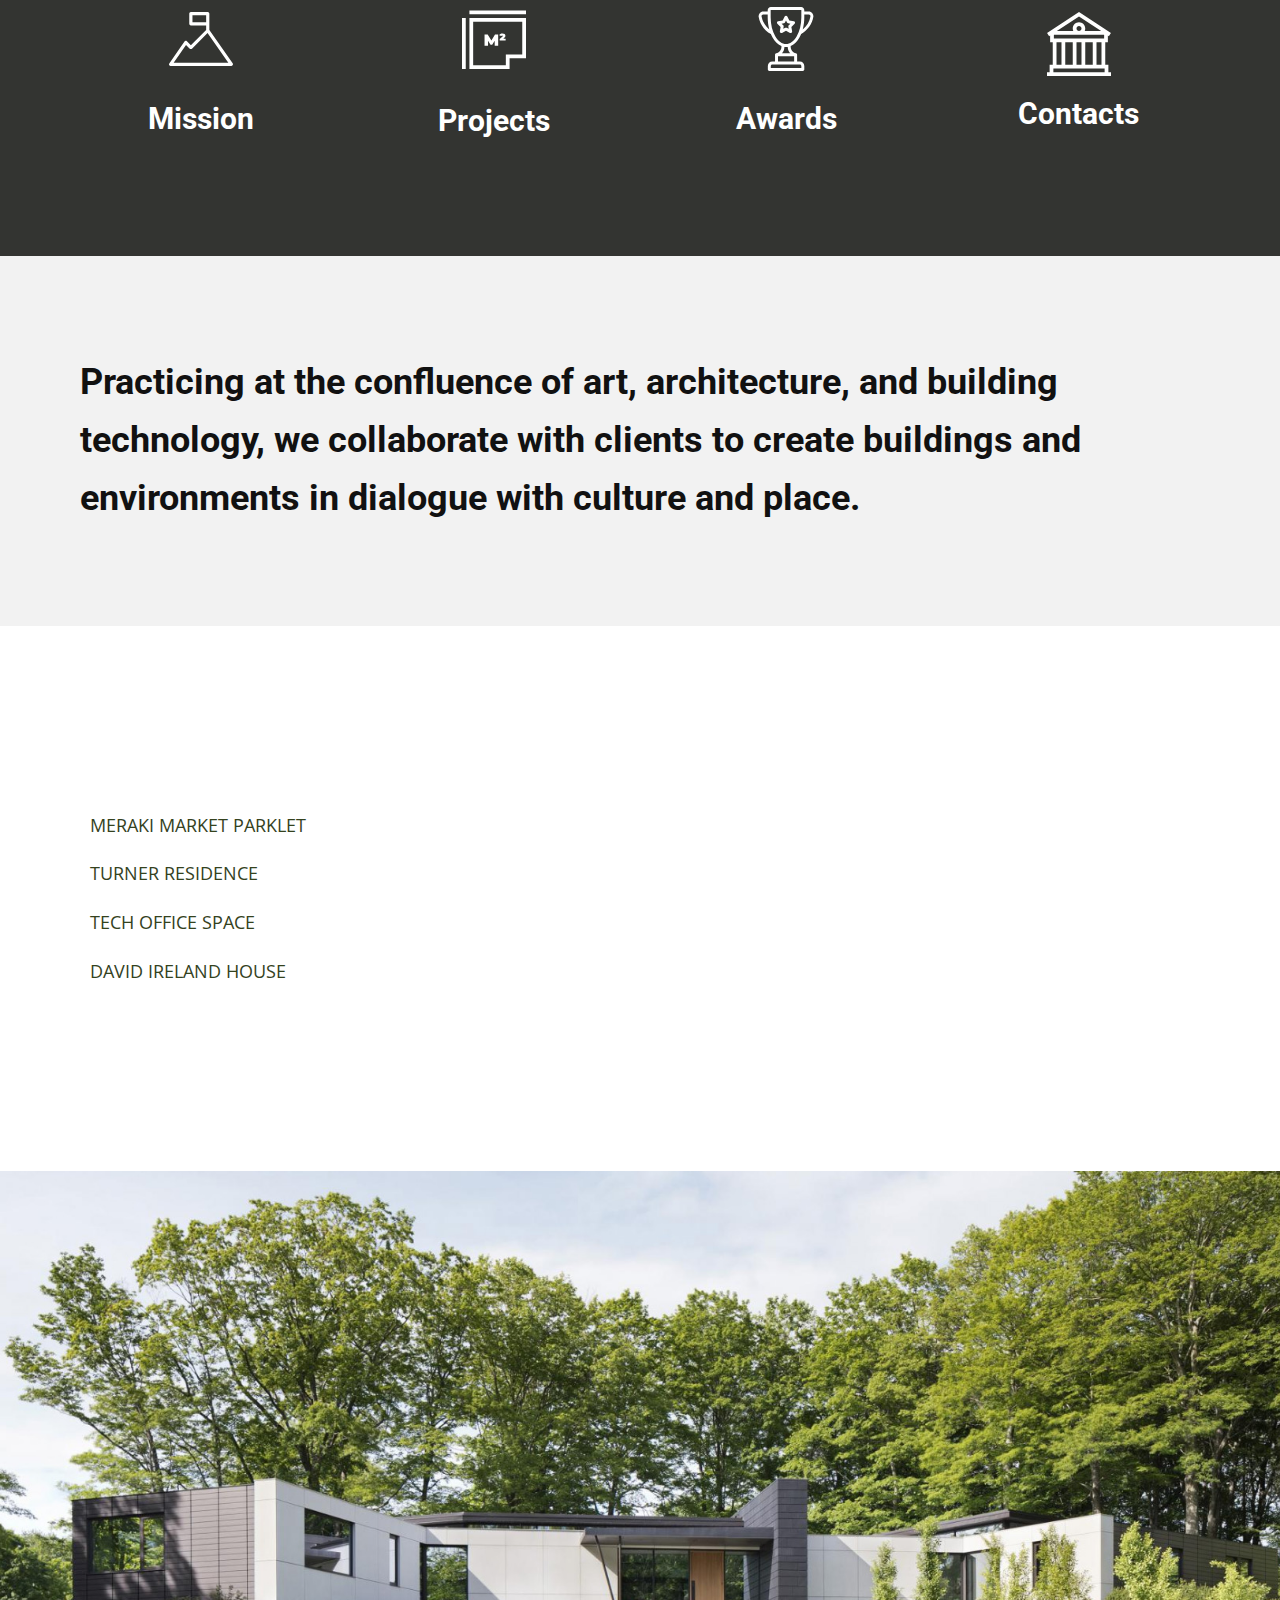
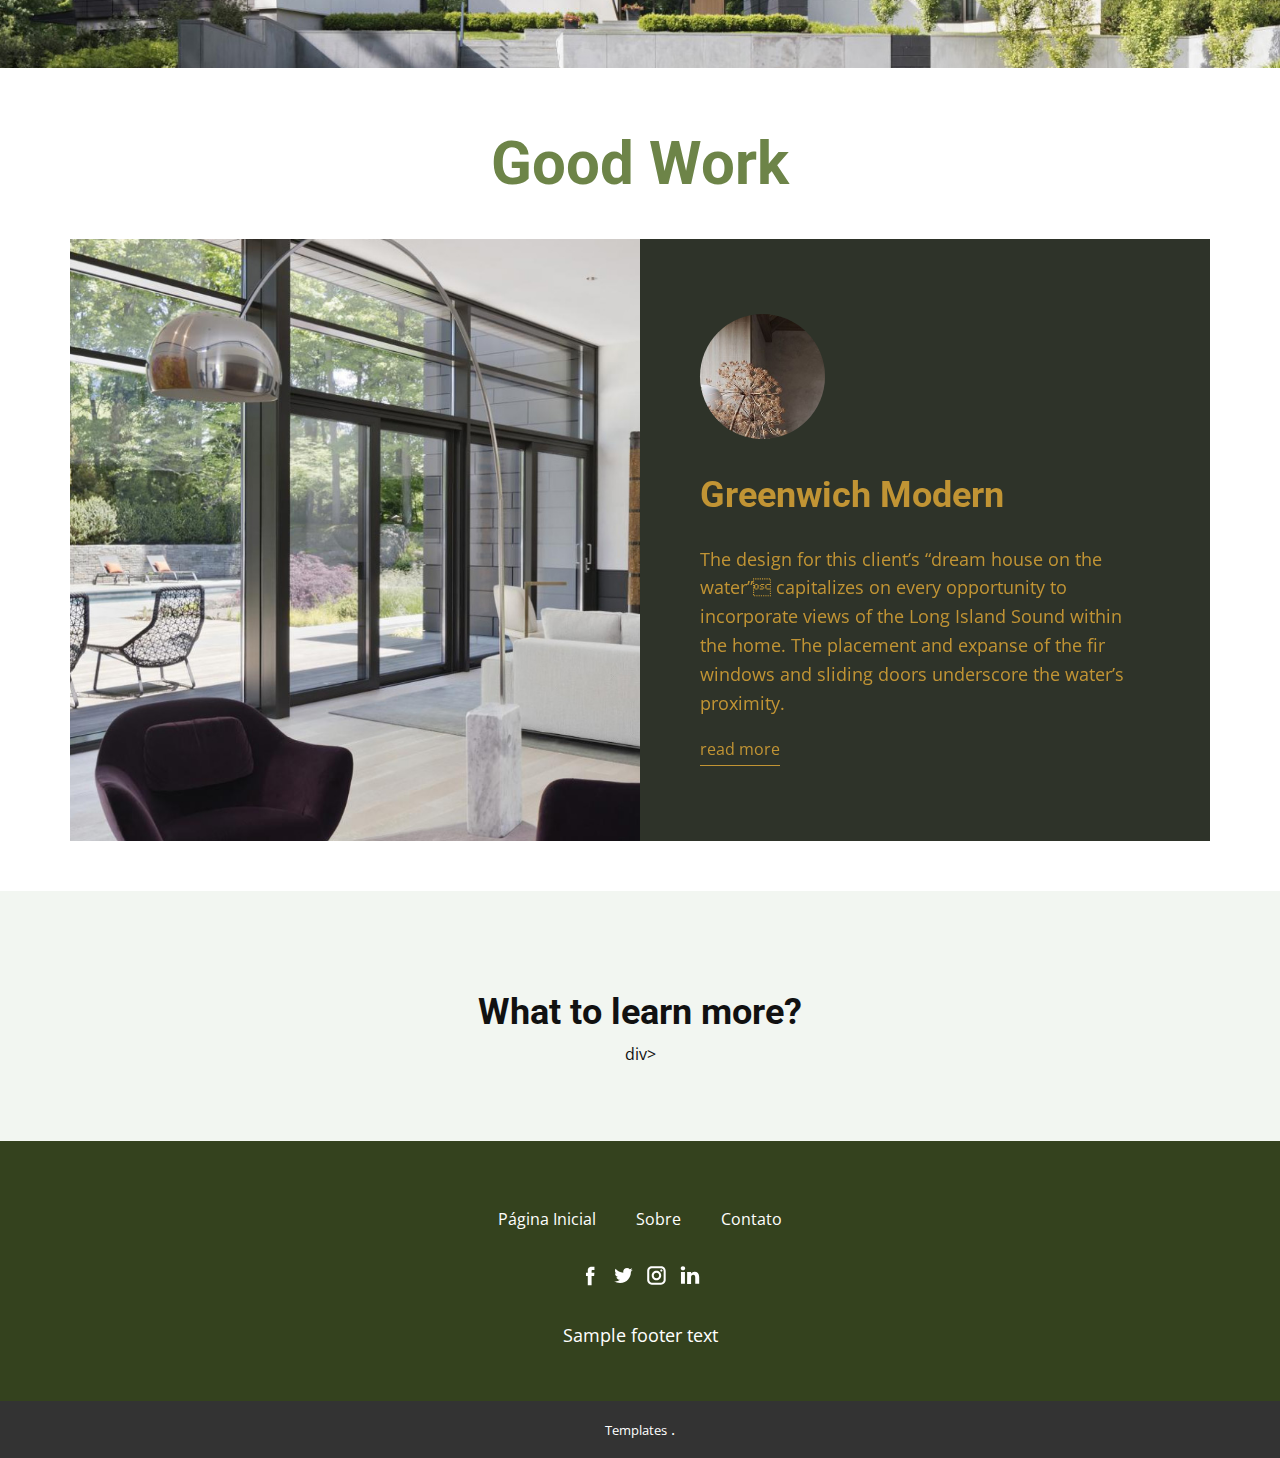
==== commit 767691aa: "update1" ====
--- a/Página-Inicial.html
+++ b/Página-Inicial.html
@@ -11,18 +11,7 @@
     <script class="u-script" type="text/javascript" src="nicepage.js" defer=""></script>
     <meta name="generator" content="Nicepage 5.9.6, nicepage.com">
     <link id="u-theme-google-font" rel="stylesheet" href="https://fonts.googleapis.com/css?family=Roboto:100,100i,300,300i,400,400i,500,500i,700,700i,900,900i|Open+Sans:300,300i,400,400i,500,500i,600,600i,700,700i,800,800i">
-    
-    
-    
-    
-    
-    
-    
-    
-    
-    
-    
-    
+       
     <script type="application/ld+json">{
 		"@context": "http://schema.org",
 		"@type": "Organization",
@@ -109,10 +98,10 @@
               </div>
               <div class="u-align-left u-container-style u-layout-cell u-palette-5-dark-3 u-right-cell u-size-30 u-layout-cell-2">
                 <div class="u-container-layout u-valign-middle u-container-layout-3">
-                  <h2 class="u-text u-text-palette-3-base u-text-2">Amanda Martocchio Architecture</h2>
+                  <h2 class="u-text u-text-palette-3-base u-text-2">Milena Rocha Architecture</h2>
                   <p class="u-text u-text-palette-3-base u-text-3">The design for this client’s “dream house on the water” capitalizes on every opportunity to incorporate views of the Long Island Sound within the home. The placement and expanse of the fir windows and sliding doors underscore
                                     the water’s proximity. </p>
-                  <a href="https://amandamartocchio.com/" class="u-border-1 u-border-palette-3-base u-link u-text-palette-3-base u-link-1" title="read more" target="_blank">read more</a>
+                  <a href="https://milenarocha.com.br/" class="u-border-1 u-border-palette-3-base u-link u-text-palette-3-base u-link-1" title="read more" target="_blank">read more</a>
                 </div>
               </div>
             </div>
@@ -264,7 +253,7 @@
                   <h2 class="u-text u-text-palette-3-base u-text-2">Greenwich Modern</h2>
                   <p class="u-text u-text-palette-3-base u-text-3">The design for this client’s “dream house on the water” capitalizes on every opportunity to incorporate views of the Long Island Sound within the home. The placement and expanse of the fir windows and sliding doors underscore
                                     the water’s proximity. </p>
-                  <a href="https://amandamartocchio.com/" class="u-border-1 u-border-palette-3-base u-link u-text-palette-3-base u-link-1" title="read more" target="_blank">read more</a>
+                  <a href="https://milenarocha.com.br/" class="u-border-1 u-border-palette-3-base u-link u-text-palette-3-base u-link-1" title="read more" target="_blank">read more</a>
                 </div>
               </div>
             </div>
@@ -277,9 +266,7 @@
         <div class="u-align-center u-container-style u-group u-group-1">
           <div class="u-container-layout u-valign-middle u-container-layout-1">
             <h2 class="u-text u-text-1">What to learn more?</h2>
-            <p class="u-text u-text-2">Sample text. Lorem ipsum dolor sit amet, consectetur adipiscing elit nullam nunc justo sagittis suscipit ultrices.</p>
-            <a href="https://nicepage.com/website-builder" class="u-border-1 u-border-grey-dark-1 u-btn u-button-style u-btn-1">Read More</a>
-          </div>
+            div>
         </div>
       </div>
     </section>
@@ -326,15 +313,9 @@
         <p class="u-align-center u-text u-text-1">Sample footer text</p>
       </div></footer>
     <section class="u-backlink u-clearfix u-grey-80">
-      <a class="u-link" href="https://nicepage.com/templates" target="_blank">
         <span>Templates</span>
-      </a>
-      <p class="u-text">
-        <span>created with</span>
-      </p>
-      <a class="u-link" href="https://nicepage.com/html-website-builder" target="_blank">
-        <span>HTML Builder</span>
+	    </a>     
       </a>. 
     </section>
   
-</body></html>+</body></html>
